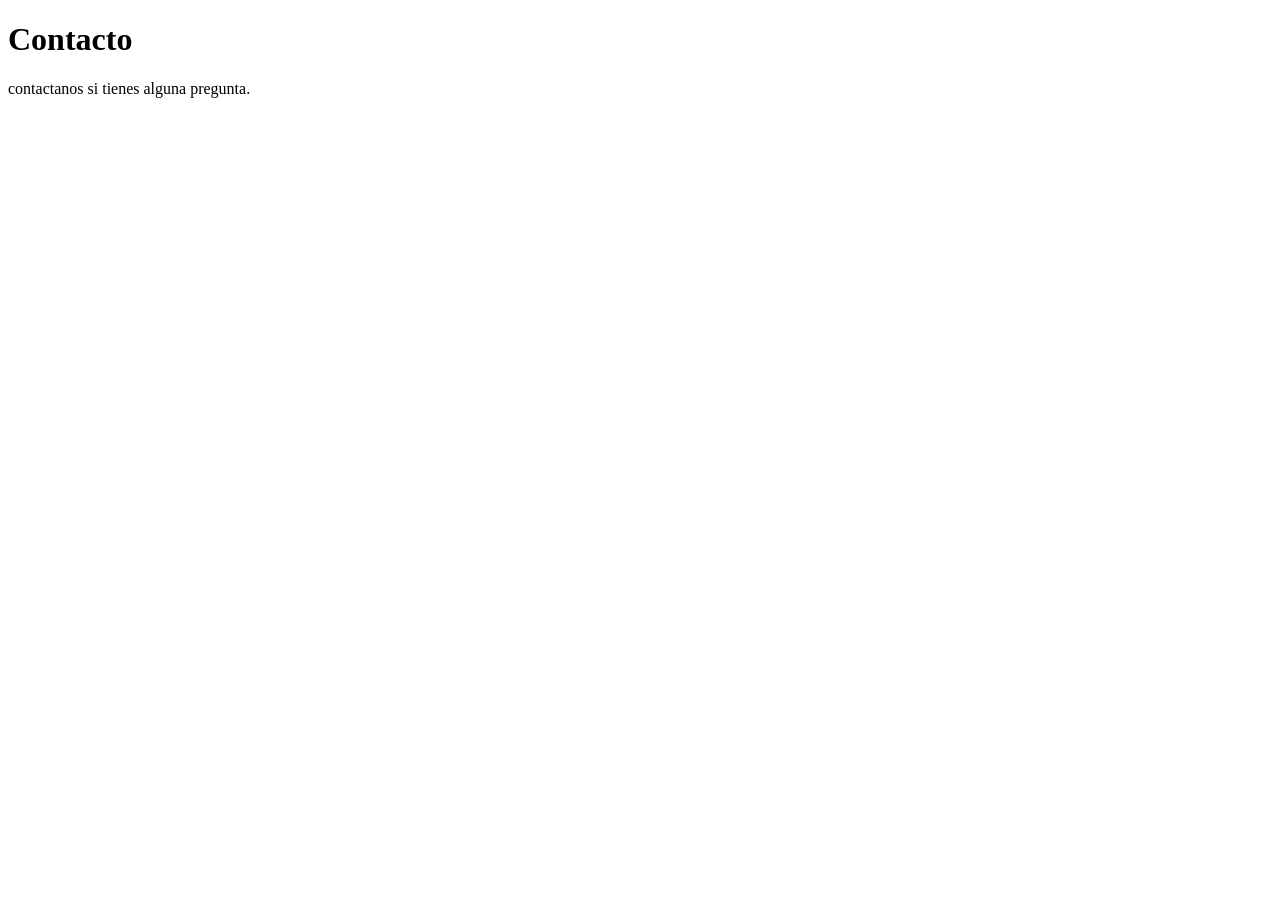
==== contacto.html @ eaf0a12c "mejoramiento visual de los modelos creados" ====
<!Doctype html>
<html lang="en">
<head>
    <meta charset="UTF-8">
    <meta name="viewport" content="width=device-width, initial-scale=1.0">
    <title>contacto</title>
</head>
<body>
    <h1>Contacto</h1>
    <p>contactanos si tienes alguna pregunta.</p>

</body>
</html>
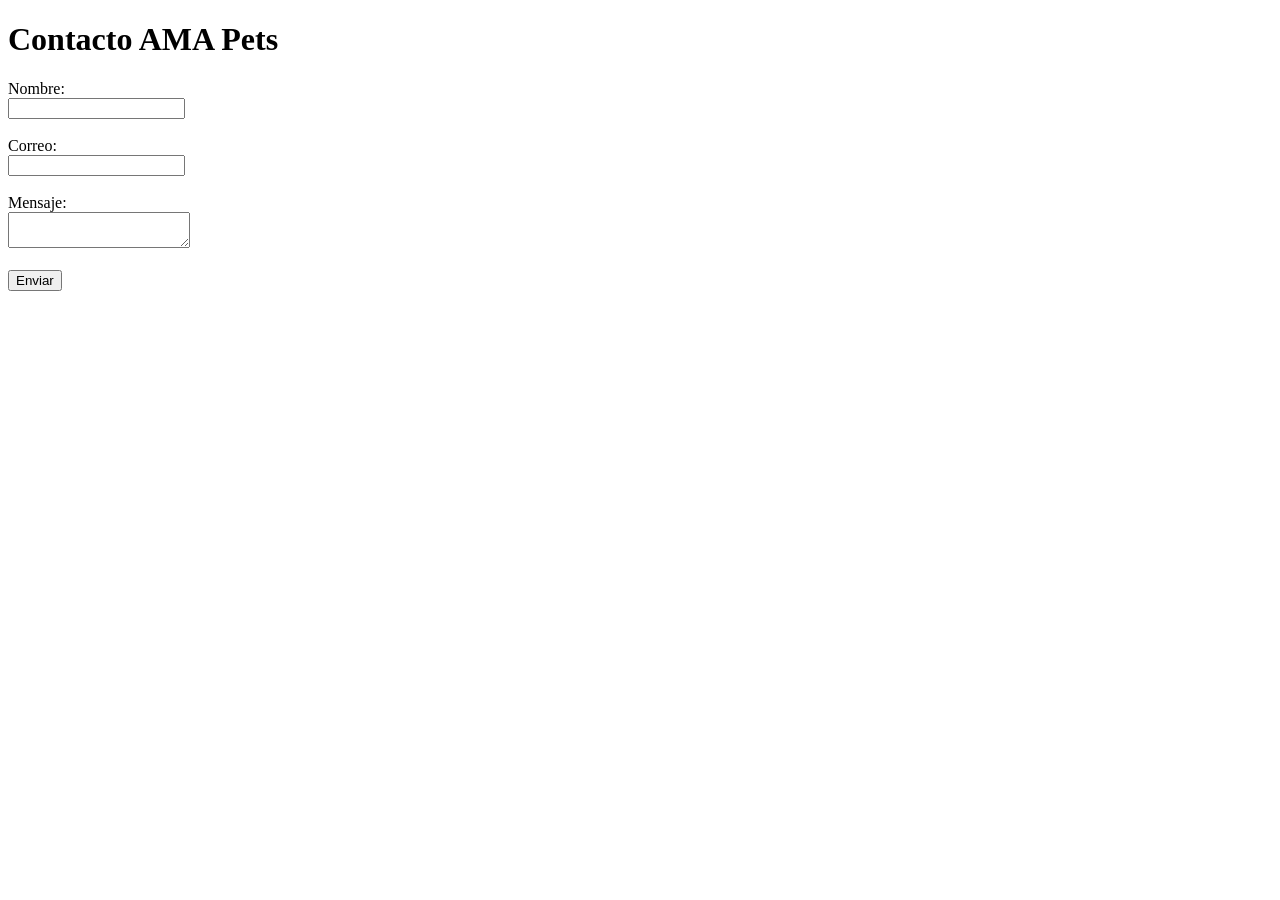
==== commit 50d64151: "modificacion y mejoramiento del html contacto" ====
--- a/contacto.html
+++ b/contacto.html
@@ -1,13 +1,30 @@
-<!Doctype html>
-<html lang="en">
+<!DOCTYPE html>
+<html lang="es">
 <head>
     <meta charset="UTF-8">
-    <meta name="viewport" content="width=device-width, initial-scale=1.0">
-    <title>contacto</title>
+    <title>Contacto - AMA Pets</title>
+    <link rel="stylesheet" href="contacto.css">
 </head>
 <body>
-    <h1>Contacto</h1>
-    <p>contactanos si tienes alguna pregunta.</p>
+
+    <h1>Contacto AMA Pets</h1>
+
+    <form id="formContacto">
+        <label>Nombre:</label><br>
+        <input type="text" id="nombre"><br><br>
+
+        <label>Correo:</label><br>
+        <input type="email" id="email"><br><br>
+
+        <label>Mensaje:</label><br>
+        <textarea id="mensaje"></textarea><br><br>
+
+        <button type="submit">Enviar</button>
+    </form>
+
+    <p id="respuesta"></p>
+
+    <script src="contacto.js"></script>
 
 </body>
 </html>
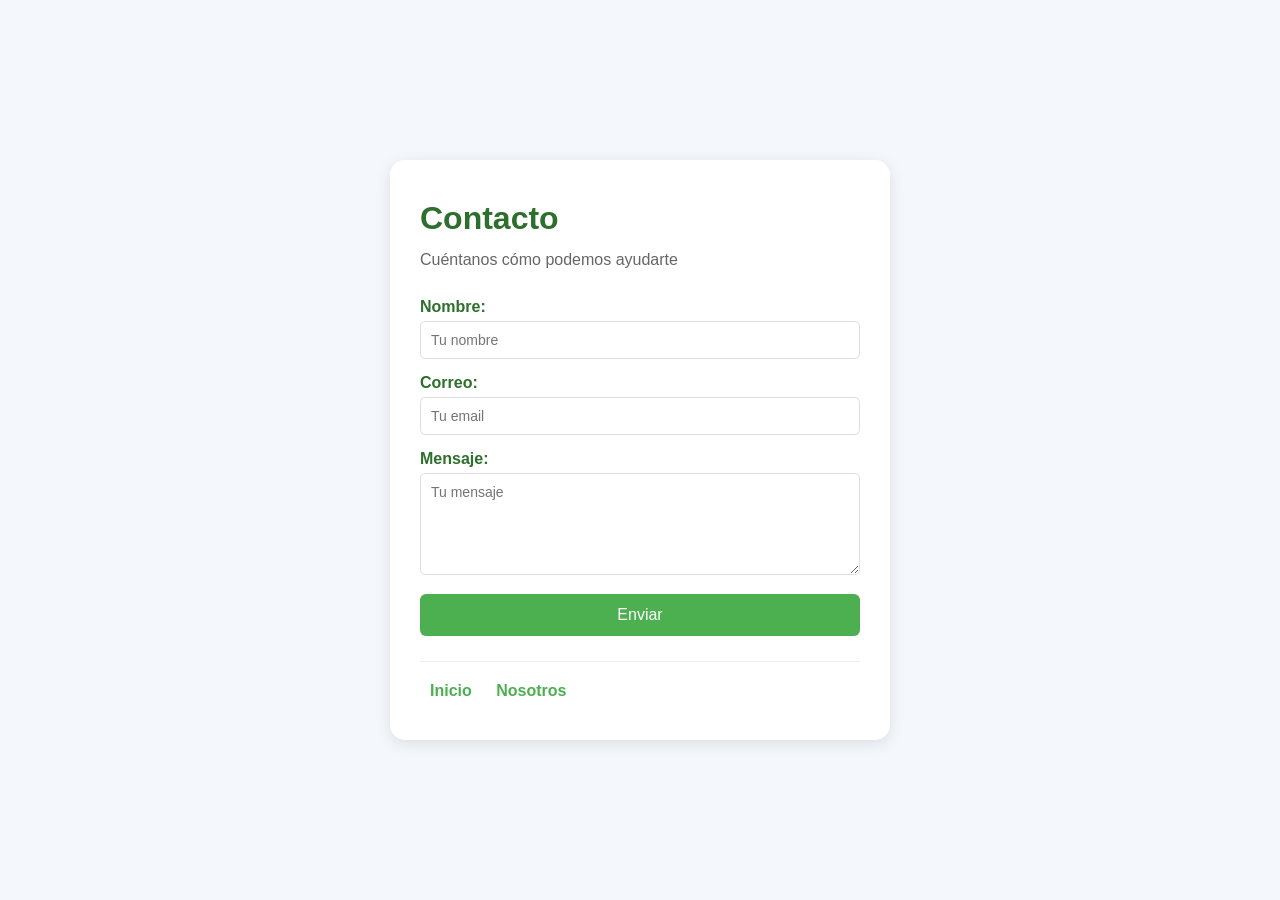
==== commit b95b0805: "mejoramiento visual de html contacto" ====
--- a/contacto.html
+++ b/contacto.html
@@ -2,29 +2,38 @@
 <html lang="es">
 <head>
     <meta charset="UTF-8">
+    <meta name="viewport" content="width=device-width, initial-scale=1.0">
+    <link rel="stylesheet" href="style.css">
     <title>Contacto - AMA Pets</title>
-    <link rel="stylesheet" href="contacto.css">
 </head>
 <body>
+    <div class="contenedor-centrado">
+        <div class="tarjeta">
+            <h1>Contacto</h1>
+            <p style="color: #666; margin-bottom: 25px;">Cuéntanos cómo podemos ayudarte</p>
 
-    <h1>Contacto AMA Pets</h1>
+            <form id="formContacto" class="formulario-contacto">
+                <label>Nombre:</label>
+                <input type="text" id="nombre" placeholder="Tu nombre" required>
 
-    <form id="formContacto">
-        <label>Nombre:</label><br>
-        <input type="text" id="nombre"><br><br>
+                <label>Correo:</label>
+                <input type="email" id="email" placeholder="Tu email" required>
 
-        <label>Correo:</label><br>
-        <input type="email" id="email"><br><br>
+                <label>Mensaje:</label>
+                <textarea id="mensaje" placeholder="Tu mensaje" rows="5" required></textarea>
 
-        <label>Mensaje:</label><br>
-        <textarea id="mensaje"></textarea><br><br>
+                <button type="submit">Enviar</button>
+            </form>
 
-        <button type="submit">Enviar</button>
-    </form>
+            <p id="respuesta" style="margin-top: 20px;"></p>
 
-    <p id="respuesta"></p>
+            <div style="margin-top: 25px; border-top: 1px solid #eee; padding-top: 20px;">
+                <a href="inicio.html" class="redirecciones">Inicio</a>
+                <a href="nosotros.html" class="redirecciones">Nosotros</a>
+            </div>
+        </div>
+    </div>
 
-    <script src="contacto.js"></script>
-
+    <script src="java.js"></script>
 </body>
 </html>
--- a/style.css
+++ b/style.css
@@ -0,0 +1,117 @@
+* {
+    margin: 0;
+    padding: 0;
+    box-sizing: border-box;
+}
+
+body {
+    font-family: Arial, sans-serif;
+    background: #f4f7fb;
+    color: #333;
+}
+
+h1 {
+    margin-bottom: 10px;
+    color: #2d6f2d;
+}
+
+p {
+    font-size: 16px;
+    line-height: 1.6;
+}
+
+button {
+    width: 100%;
+    padding: 12px;
+    margin-top: 15px;
+    border: none;
+    background: #4CAF50;
+    color: white;
+    font-size: 16px;
+    border-radius: 6px;
+    cursor: pointer;
+    transition: 0.3s;
+}
+
+button:hover {
+    background: #45a049;
+}
+
+.contenedor-centrado {
+    display: flex;
+    justify-content: center;
+    align-items: center;
+    min-height: 100vh;
+    padding: 20px;
+}
+
+.redirecciones {
+    display: inline-block;
+    margin: 0 10px;
+    color: #4CAF50;
+    text-decoration: none;
+    font-weight: bold;
+    transition: 0.3s;
+}
+
+.redirecciones:hover {
+    color: #2d6f2d;
+}
+
+.imagen_logo {
+    width: 200px;
+    border-radius: 10px;
+    border: 2px solid #333;
+    margin: 20px 0;
+}
+
+.tarjeta {
+    background: white;
+    width: 100%;
+    max-width: 500px;
+    padding: 40px 30px;
+    border-radius: 15px;
+    box-shadow: 0 4px 15px rgba(0, 0, 0, 0.1);
+}
+
+/* Formulario */
+.formulario-contacto {
+    width: 100%;
+    margin: 20px 0;
+}
+
+.formulario-contacto label {
+    display: block;
+    margin-top: 15px;
+    margin-bottom: 5px;
+    font-weight: bold;
+    color: #2d6f2d;
+}
+
+.formulario-contacto input,
+.formulario-contacto textarea {
+    width: 100%;
+    padding: 10px;
+    border: 1px solid #ddd;
+    border-radius: 5px;
+    font-family: Arial, sans-serif;
+    font-size: 14px;
+    resize: vertical;
+}
+
+.formulario-contacto input:focus,
+.formulario-contacto textarea:focus {
+    outline: none;
+    border-color: #4CAF50;
+}
+
+/* Responsive */
+@media (max-width: 600px) {
+    .tarjeta {
+        padding: 20px 15px;
+    }
+    
+    .formulario-contacto {
+        width: 100%;
+    }
+}
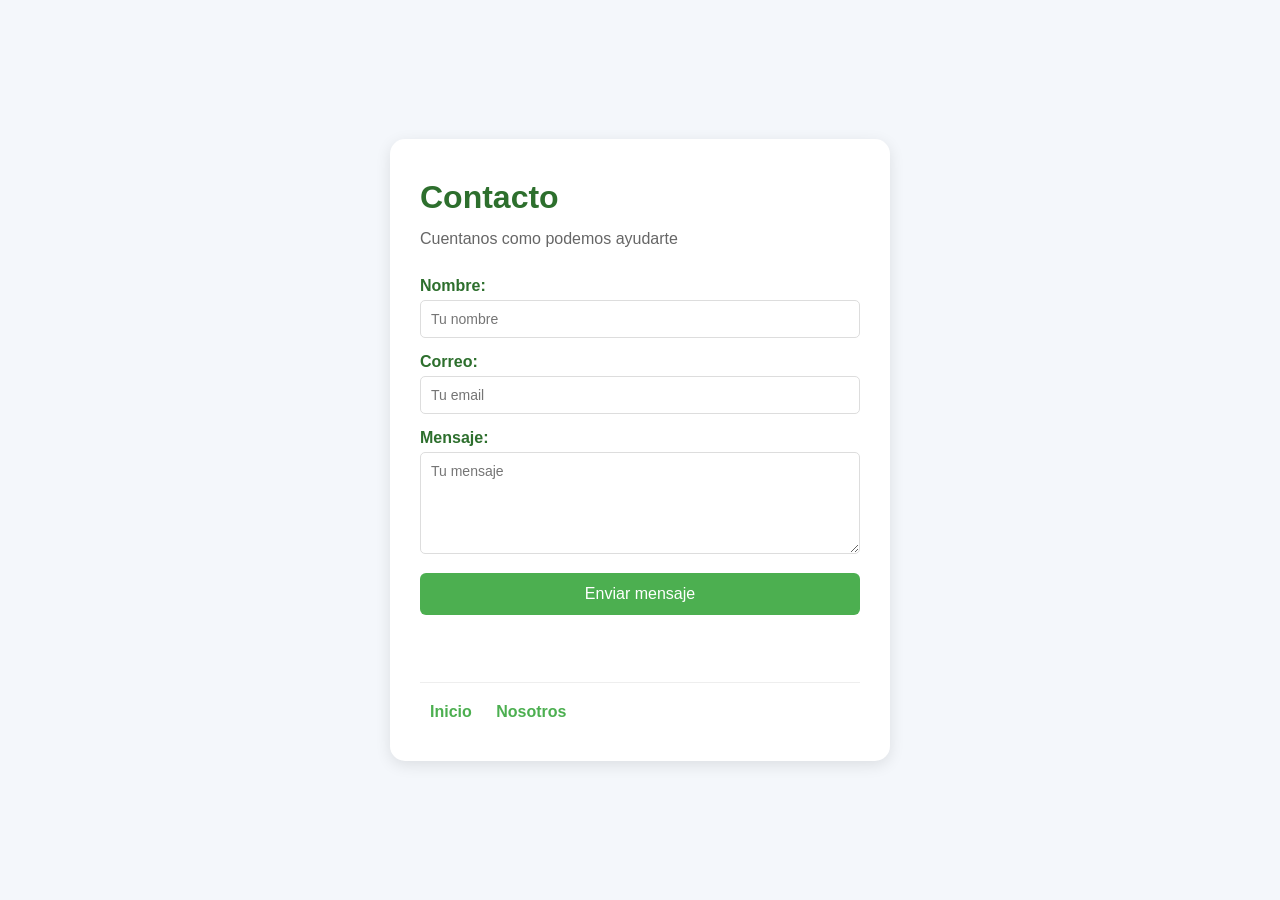
==== commit 2aee72b4: "mejoramiento visual de html contacto" ====
--- a/contacto.html
+++ b/contacto.html
@@ -10,7 +10,7 @@
     <div class="contenedor-centrado">
         <div class="tarjeta">
             <h1>Contacto</h1>
-            <p style="color: #666; margin-bottom: 25px;">Cuéntanos cómo podemos ayudarte</p>
+            <p class="intro-contacto">Cuentanos como podemos ayudarte</p>
 
             <form id="formContacto" class="formulario-contacto">
                 <label>Nombre:</label>
@@ -22,12 +22,12 @@
                 <label>Mensaje:</label>
                 <textarea id="mensaje" placeholder="Tu mensaje" rows="5" required></textarea>
 
-                <button type="submit">Enviar</button>
+                <button type="submit">Enviar mensaje</button>
             </form>
 
-            <p id="respuesta" style="margin-top: 20px;"></p>
+            <p id="respuesta" class="respuesta"></p>
 
-            <div style="margin-top: 25px; border-top: 1px solid #eee; padding-top: 20px;">
+            <div class="nav-contacto">
                 <a href="inicio.html" class="redirecciones">Inicio</a>
                 <a href="nosotros.html" class="redirecciones">Nosotros</a>
             </div>
--- a/style.css
+++ b/style.css
@@ -74,6 +74,31 @@
     box-shadow: 0 4px 15px rgba(0, 0, 0, 0.1);
 }
 
+.intro-contacto {
+    color: #666;
+    margin-bottom: 25px;
+}
+
+.respuesta {
+    margin-top: 20px;
+    min-height: 22px;
+    font-weight: bold;
+}
+
+.respuesta.ok {
+    color: #2e7d32;
+}
+
+.respuesta.error {
+    color: #c62828;
+}
+
+.nav-contacto {
+    margin-top: 25px;
+    border-top: 1px solid #eee;
+    padding-top: 20px;
+}
+
 /* Formulario */
 .formulario-contacto {
     width: 100%;
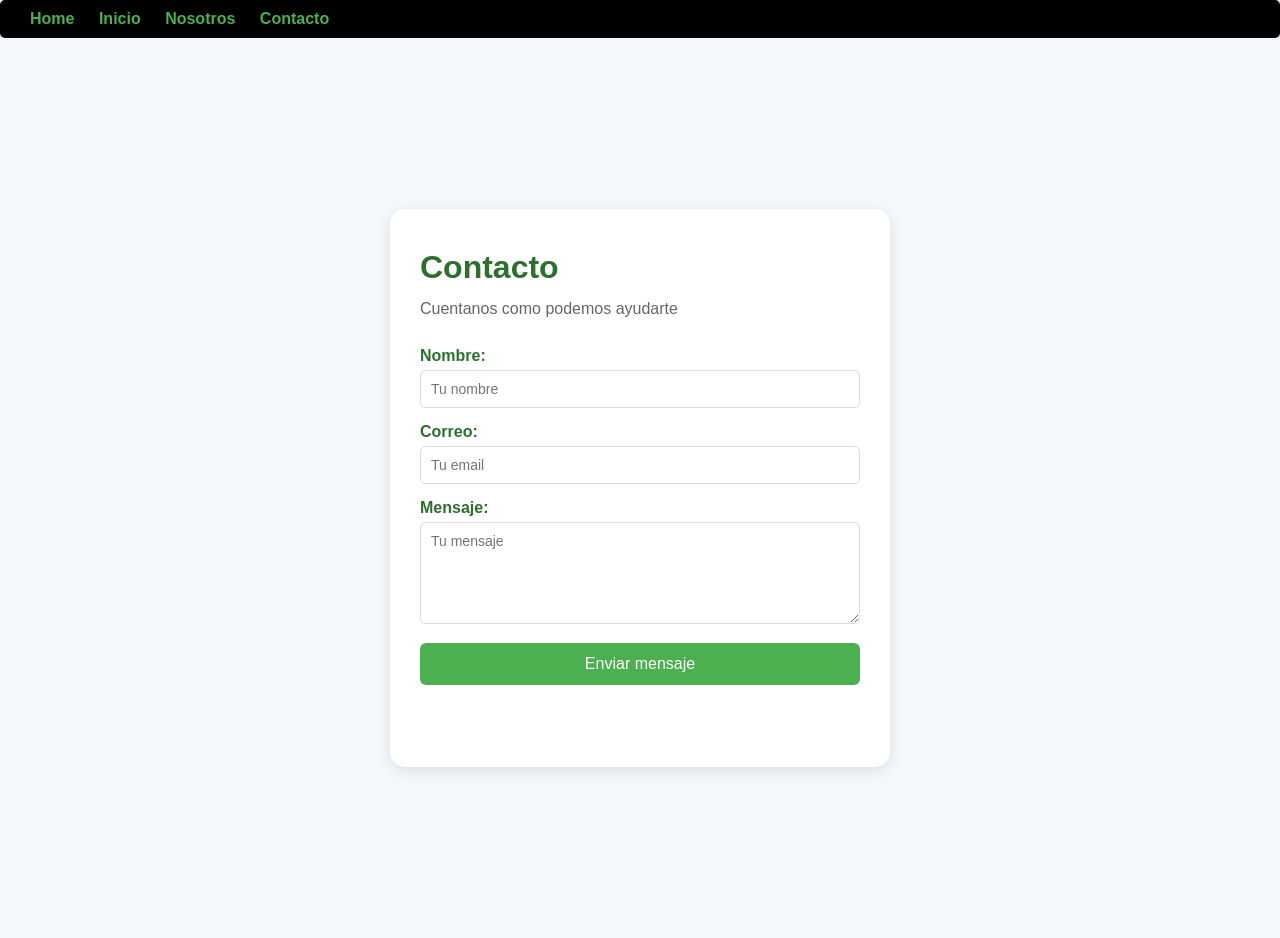
==== commit bda173bd: "mejora navegacion" ====
--- a/contacto.html
+++ b/contacto.html
@@ -7,8 +7,14 @@
     <title>Contacto - AMA Pets</title>
 </head>
 <body>
+    <nav class="menu">
+        <a href="index.html" class="redirecciones">Home</a>
+        <a href="inicio.html" class="redirecciones">Inicio</a>
+        <a href="nosotros.html" class="redirecciones">Nosotros</a>
+        <a href="contacto.html" class="redirecciones">Contacto</a>
+    </nav>
     <div class="contenedor-centrado">
-        <div class="tarjeta">
+        <div class="tarjeta2">
             <h1>Contacto</h1>
             <p class="intro-contacto">Cuentanos como podemos ayudarte</p>
 
@@ -26,11 +32,6 @@
             </form>
 
             <p id="respuesta" class="respuesta"></p>
-
-            <div class="nav-contacto">
-                <a href="inicio.html" class="redirecciones">Inicio</a>
-                <a href="nosotros.html" class="redirecciones">Nosotros</a>
-            </div>
         </div>
     </div>
 
--- a/style.css
+++ b/style.css
@@ -49,10 +49,21 @@
     display: inline-block;
     margin: 0 10px;
     color: #4CAF50;
-    text-decoration: none;
+    text-decoration: none;    
     font-weight: bold;
     transition: 0.3s;
 }
+
+.menu {
+    margin-top: 0px;
+    background-color: #000000;
+    width: auto;
+    margin-right: auto;
+    padding: 10px 20px;
+    border-radius: 5px;
+}
+
+
 
 .redirecciones:hover {
     color: #2d6f2d;
@@ -66,6 +77,24 @@
 }
 
 .tarjeta {
+    background: white;
+    width: 100%;
+    height: 700px;
+    max-width: 700px;
+    padding: 40px 30px;
+    border-radius: 15px;
+    box-shadow: 0 4px 15px rgba(0, 0, 0, 0.1);
+    display: flex;
+    align-items: center;
+}
+
+.centrado{
+    display: flex;
+    flex-direction: column;
+    align-items: center;
+}
+
+.tarjeta2 {
     background: white;
     width: 100%;
     max-width: 500px;
